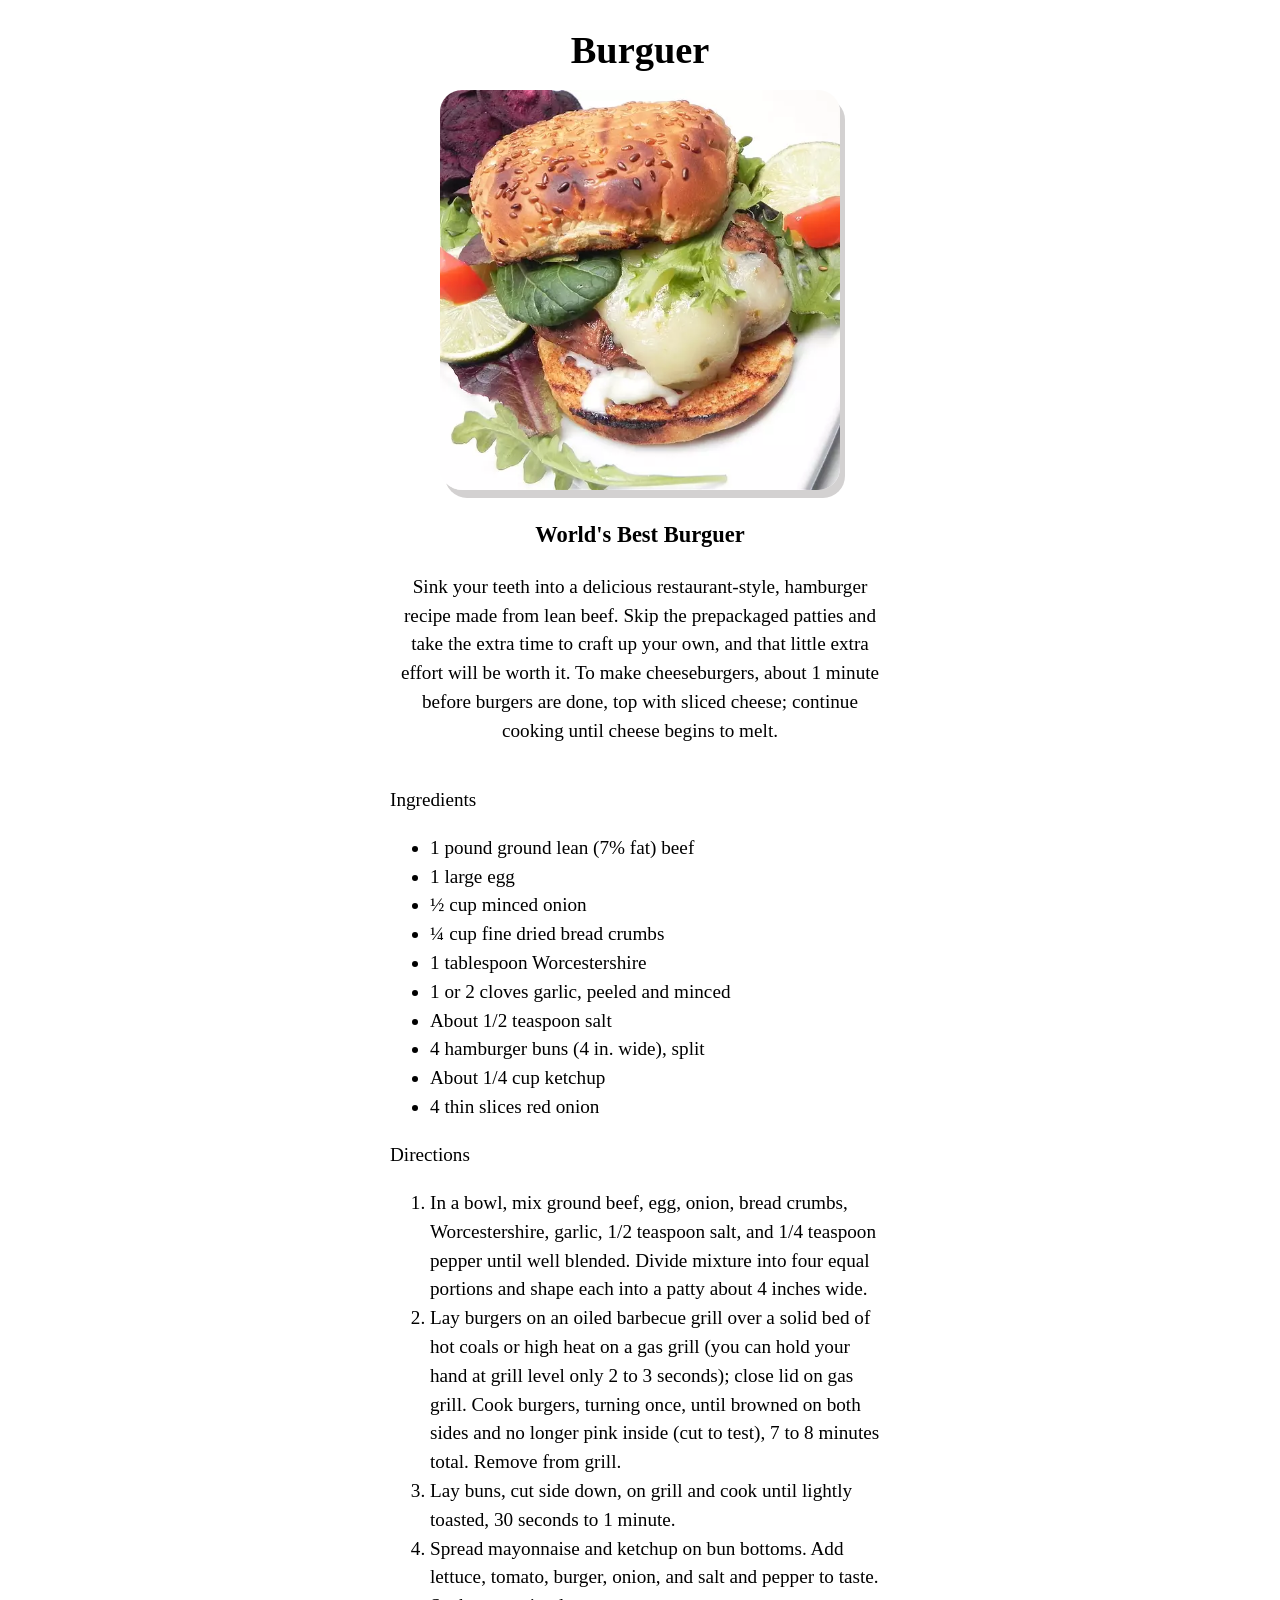
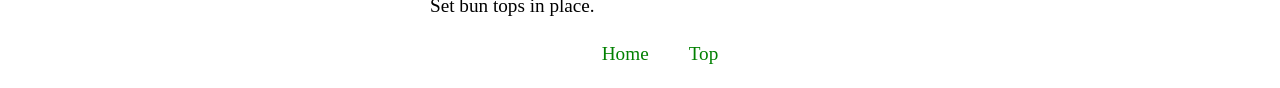
==== recipes/burguer.html @ a29f63ee "The work its done thank you" ====
<!DOCTYPE html>
<html lang="en">
  <head>
    <meta charset="UTF-8" />
    <meta http-equiv="X-UA-Compatible" content="IE=edge" />
    <meta name="viewport" content="width=device-width, initial-scale=1.0" />
    <link rel="stylesheet" href="/recipes/stylerecipes.css" />
    <title>Burguer</title>
  </head>
  <body>
    <header id="top">
      <h1>Burguer</h1>
      <img src="/images/burguer.webp" alt="burguer image" />
      <h3>World's Best Burguer</h3>
      <p>
        Sink your teeth into a delicious restaurant-style, hamburger recipe made
        from lean beef. Skip the prepackaged patties and take the extra time to
        craft up your own, and that little extra effort will be worth it. To
        make cheeseburgers, about 1 minute before burgers are done, top with
        sliced cheese; continue cooking until cheese begins to melt.
      </p>
    </header>
    <article class="container">
      <p>Ingredients</p>
      <ul>
        <li>1 pound ground lean (7% fat) beef</li>
        <li>1 large egg</li>
        <li>½ cup minced onion</li>
        <li>¼ cup fine dried bread crumbs</li>
        <li>1 tablespoon Worcestershire</li>
        <li>1 or 2 cloves garlic, peeled and minced</li>
        <li>About 1/2 teaspoon salt</li>
        <li>4 hamburger buns (4 in. wide), split</li>
        <li>About 1/4 cup ketchup</li>
        <li>4 thin slices red onion</li>
      </ul>
      <p>Directions</p>
      <ol>
        <li>
          In a bowl, mix ground beef, egg, onion, bread crumbs, Worcestershire,
          garlic, 1/2 teaspoon salt, and 1/4 teaspoon pepper until well blended.
          Divide mixture into four equal portions and shape each into a patty
          about 4 inches wide.
        </li>
        <li>
          Lay burgers on an oiled barbecue grill over a solid bed of hot coals
          or high heat on a gas grill (you can hold your hand at grill level
          only 2 to 3 seconds); close lid on gas grill. Cook burgers, turning
          once, until browned on both sides and no longer pink inside (cut to
          test), 7 to 8 minutes total. Remove from grill.
        </li>
        <li>
          Lay buns, cut side down, on grill and cook until lightly toasted, 30
          seconds to 1 minute.
        </li>
        <li>
          Spread mayonnaise and ketchup on bun bottoms. Add lettuce, tomato,
          burger, onion, and salt and pepper to taste. Set bun tops in place.
        </li>
      </ol>
    </article>

    <footer>
      <ul>
        <li><a href="/index.html">Home</a></li>
        <li><a href="#top">Top</a></li>
      </ul>
    </footer>
  </body>
</html>
---- recipes/stylerecipes.css ----
html {
  line-height: 1.5rem;
  font-size: 1.2rem;
}
header {
 margin: 0 auto;
 padding: 2px;
 text-align: center;
width: 500px;
}
img {
 border-radius: 22px;
 box-shadow: 5px 8px #d3d1d1;
 width: auto;
 height: 400px;
}

.container{
 margin: 0 auto;
 width: 500px;
 text-align: left;
}

footer{
 text-align: center;
}
footer li{
 list-style-type: none;
  display: inline-block;
  padding: 0 20px;
}
footer a{
 text-decoration: none;
  color: green;
}
footer ul{
 display: flex;
 justify-content: center;
}
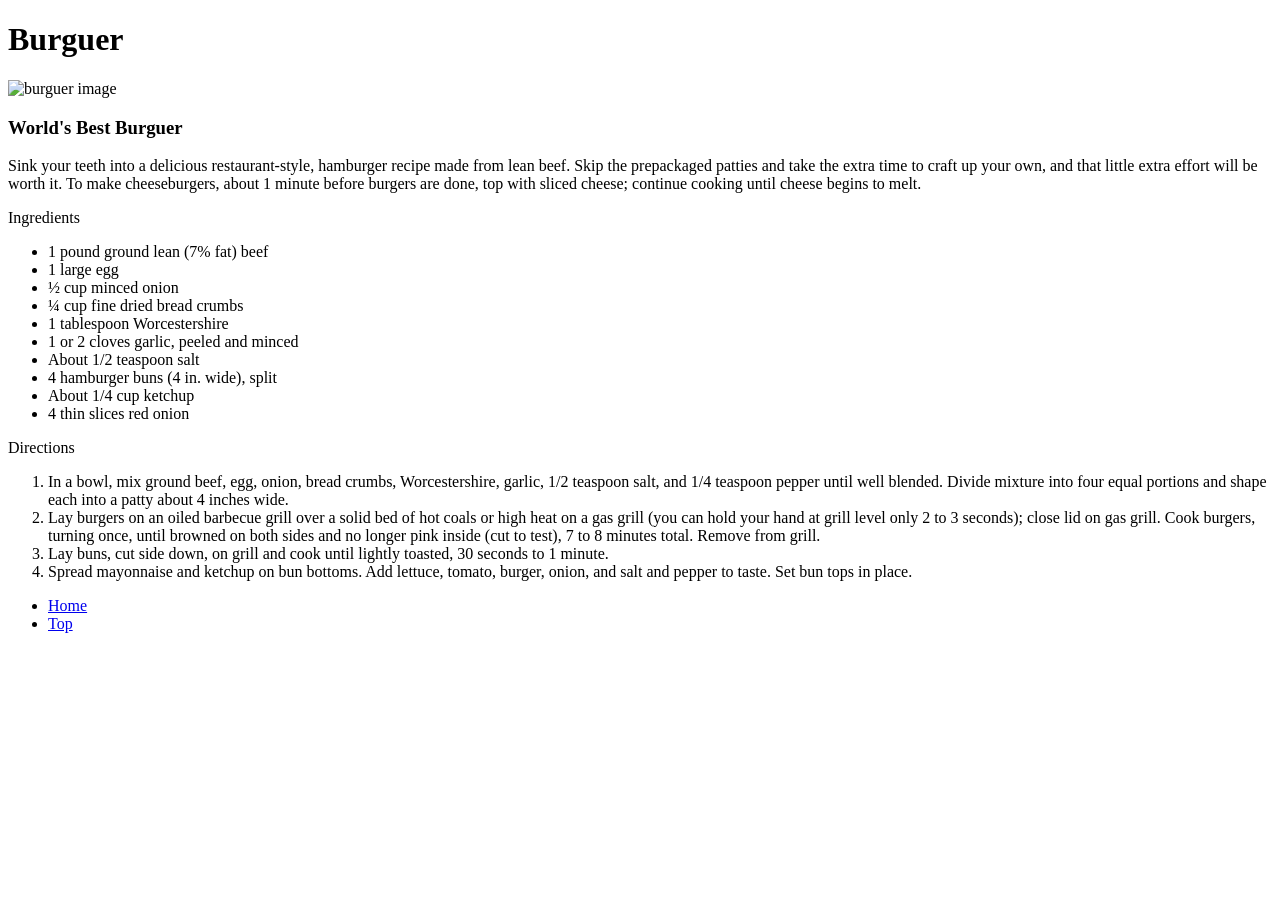
==== commit a4ccba9a: "Update" ====
--- a/recipes/burguer.html
+++ b/recipes/burguer.html
@@ -4,13 +4,13 @@
     <meta charset="UTF-8" />
     <meta http-equiv="X-UA-Compatible" content="IE=edge" />
     <meta name="viewport" content="width=device-width, initial-scale=1.0" />
-    <link rel="stylesheet" href="/recipes/stylerecipes.css" />
+    <link rel="stylesheet" href="./recipes/stylerecipes.css" />
     <title>Burguer</title>
   </head>
   <body>
     <header id="top">
       <h1>Burguer</h1>
-      <img src="/images/burguer.webp" alt="burguer image" />
+      <img src="./images/burguer.webp" alt="burguer image" />
       <h3>World's Best Burguer</h3>
       <p>
         Sink your teeth into a delicious restaurant-style, hamburger recipe made
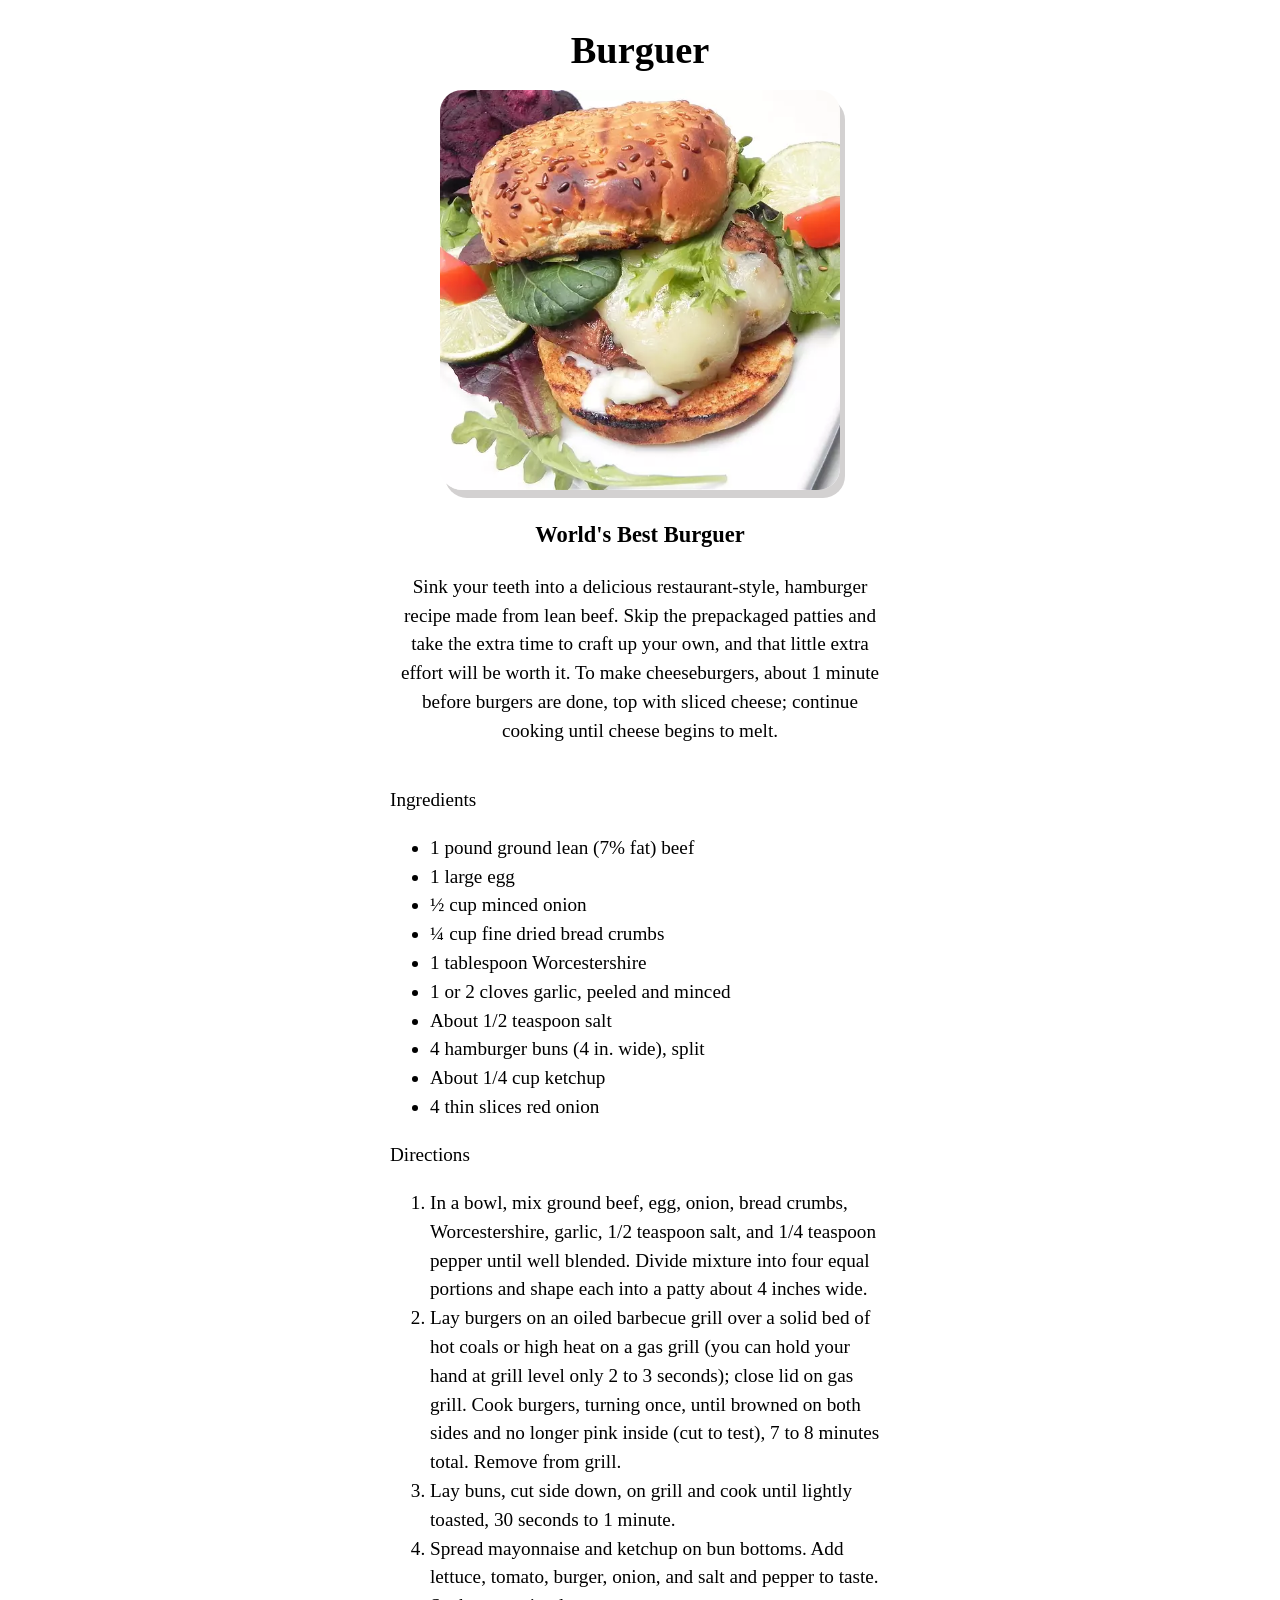
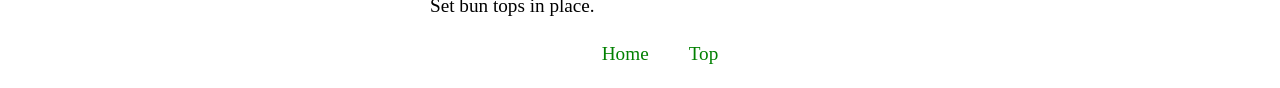
==== commit 8f6230c4: "update 1.1" ====
--- a/recipes/burguer.html
+++ b/recipes/burguer.html
@@ -4,13 +4,13 @@
     <meta charset="UTF-8" />
     <meta http-equiv="X-UA-Compatible" content="IE=edge" />
     <meta name="viewport" content="width=device-width, initial-scale=1.0" />
-    <link rel="stylesheet" href="./recipes/stylerecipes.css" />
+    <link rel="stylesheet" href="/recipes/stylerecipes.css" />
     <title>Burguer</title>
   </head>
   <body>
     <header id="top">
       <h1>Burguer</h1>
-      <img src="./images/burguer.webp" alt="burguer image" />
+      <img src="/images/burguer.webp" alt="burguer image" />
       <h3>World's Best Burguer</h3>
       <p>
         Sink your teeth into a delicious restaurant-style, hamburger recipe made
--- a/recipes/stylerecipes.css
+++ b/recipes/stylerecipes.css
@@ -0,0 +1,39 @@
+html {
+  line-height: 1.5rem;
+  font-size: 1.2rem;
+}
+header {
+ margin: 0 auto;
+ padding: 2px;
+ text-align: center;
+width: 500px;
+}
+img {
+ border-radius: 22px;
+ box-shadow: 5px 8px #d3d1d1;
+ width: auto;
+ height: 400px;
+}
+
+.container{
+ margin: 0 auto;
+ width: 500px;
+ text-align: left;
+}
+
+footer{
+ text-align: center;
+}
+footer li{
+ list-style-type: none;
+  display: inline-block;
+  padding: 0 20px;
+}
+footer a{
+ text-decoration: none;
+  color: green;
+}
+footer ul{
+ display: flex;
+ justify-content: center;
+}
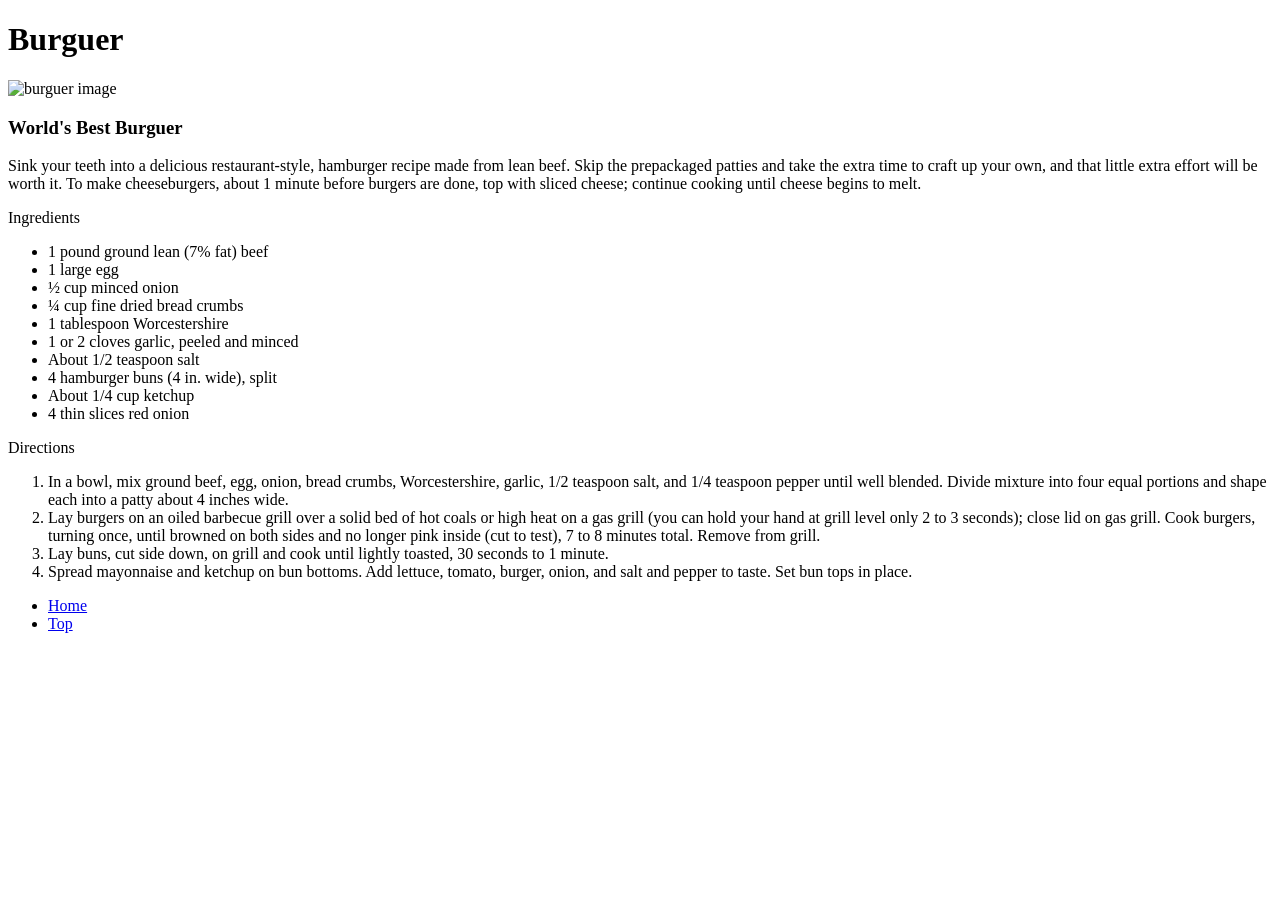
==== commit 9d1ca986: "1.6" ====
--- a/recipes/burguer.html
+++ b/recipes/burguer.html
@@ -4,13 +4,13 @@
     <meta charset="UTF-8" />
     <meta http-equiv="X-UA-Compatible" content="IE=edge" />
     <meta name="viewport" content="width=device-width, initial-scale=1.0" />
-    <link rel="stylesheet" href="/recipes/stylerecipes.css" />
+    <link rel="stylesheet" href="recipes/stylerecipes.css" />
     <title>Burguer</title>
   </head>
   <body>
     <header id="top">
       <h1>Burguer</h1>
-      <img src="/images/burguer.webp" alt="burguer image" />
+      <img src="images/burguer.webp" alt="burguer image" />
       <h3>World's Best Burguer</h3>
       <p>
         Sink your teeth into a delicious restaurant-style, hamburger recipe made
@@ -62,7 +62,7 @@
 
     <footer>
       <ul>
-        <li><a href="/index.html">Home</a></li>
+        <li><a href="index.html">Home</a></li>
         <li><a href="#top">Top</a></li>
       </ul>
     </footer>
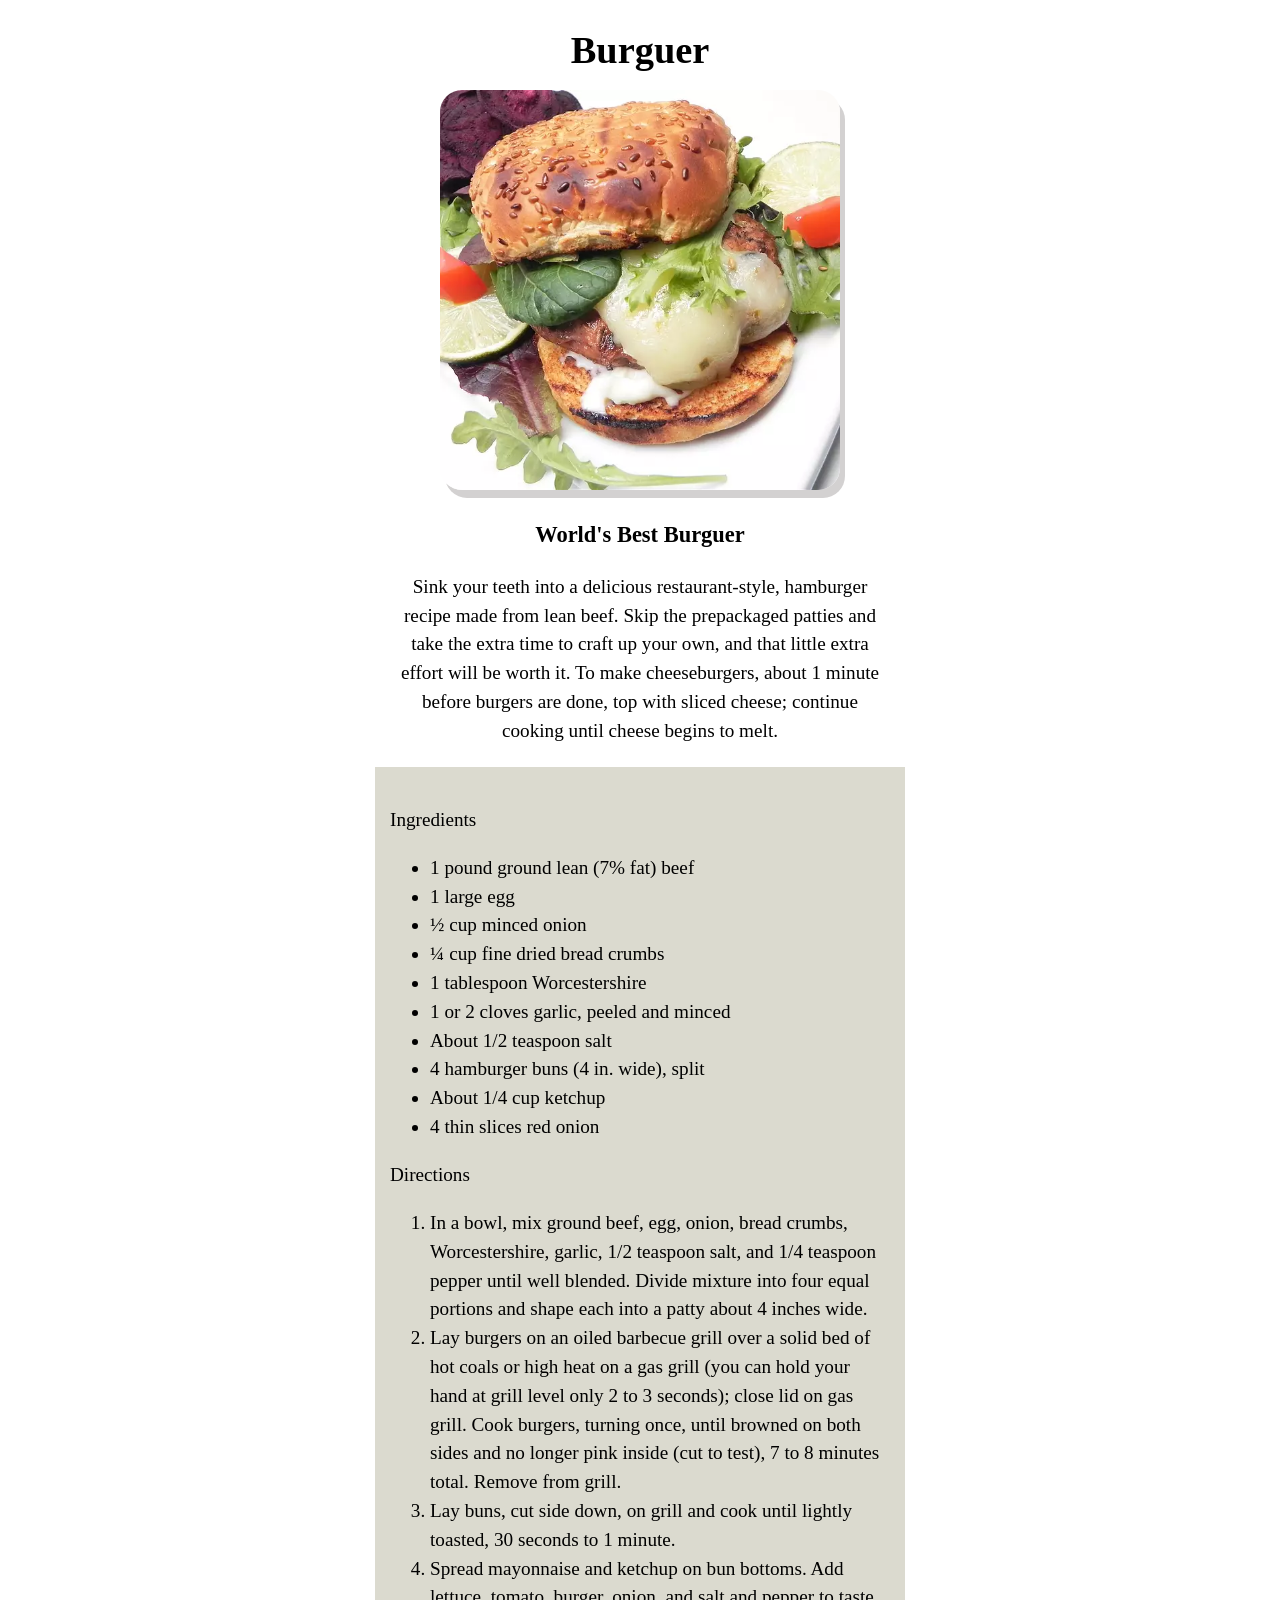
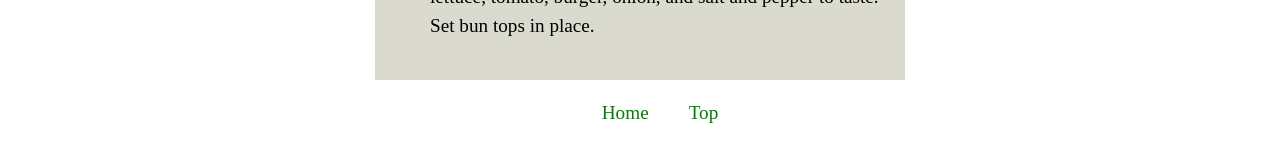
==== commit a16bd2ba: "update v2" ====
--- a/recipes/burguer.html
+++ b/recipes/burguer.html
@@ -4,13 +4,13 @@
     <meta charset="UTF-8" />
     <meta http-equiv="X-UA-Compatible" content="IE=edge" />
     <meta name="viewport" content="width=device-width, initial-scale=1.0" />
-    <link rel="stylesheet" href="recipes/stylerecipes.css" />
+    <link rel="stylesheet" href="../recipes/stylerecipes.css" />
     <title>Burguer</title>
   </head>
   <body>
     <header id="top">
       <h1>Burguer</h1>
-      <img src="images/burguer.webp" alt="burguer image" />
+      <img src="../images/burguer.webp" alt="burguer image" />
       <h3>World's Best Burguer</h3>
       <p>
         Sink your teeth into a delicious restaurant-style, hamburger recipe made
@@ -62,7 +62,7 @@
 
     <footer>
       <ul>
-        <li><a href="index.html">Home</a></li>
+        <li><a href="../index.html">Home</a></li>
         <li><a href="#top">Top</a></li>
       </ul>
     </footer>
--- a/recipes/stylerecipes.css
+++ b/recipes/stylerecipes.css
@@ -0,0 +1,42 @@
+html {
+  line-height: 1.5rem;
+  font-size: 1.2rem;
+}
+header {
+  margin: 0 auto;
+  padding: 2px;
+  text-align: center;
+  width: 500px;
+}
+img {
+  border-radius: 22px;
+  box-shadow: 5px 8px #d3d1d1;
+  width: auto;
+  height: 400px;
+}
+
+.container{
+  margin: 0 auto;
+  width: 500px;
+  padding: 20px 15px;
+  text-align: left;
+  background: rgba(211, 209, 196, 0.8);
+  
+}
+
+footer{
+  text-align: center;
+}
+footer li{
+  list-style-type: none;
+  display: inline-block;
+  padding: 0 20px;
+}
+footer a{
+  text-decoration: none;
+  color: green;
+}
+footer ul{
+  display: flex;
+  justify-content: center;
+}
